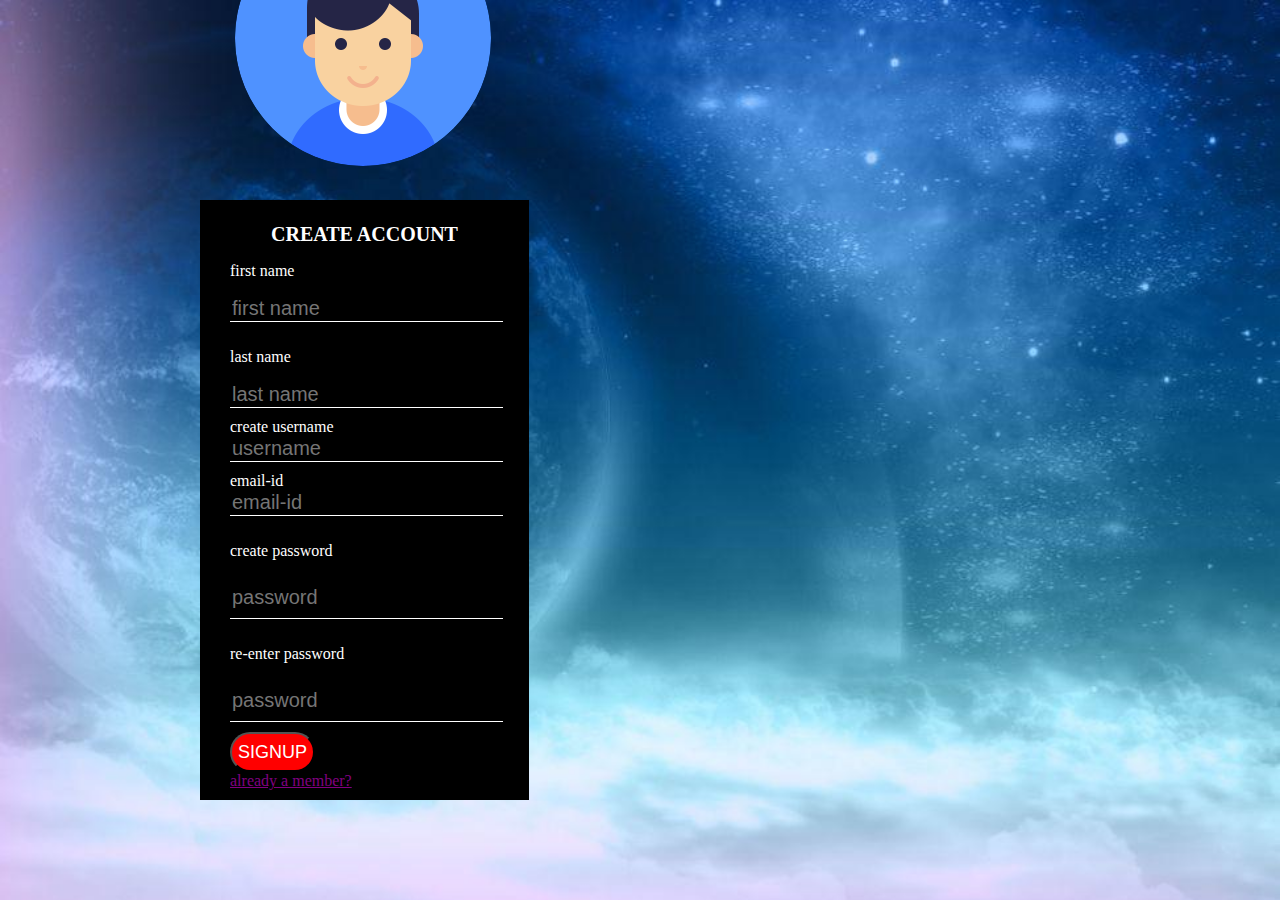
==== html/signup.html @ 227a0d91 "Add files via upload" ====
<!DOCTYPE html>
<html>
<head>
  <link rel="stylesheet" href="../css/style.css">
 <title>SIGN UP FORM</title>



</head>
<body >
<div class="signupbox">
  <img src="../image/img5.png" class="avatar">
  <h1> CREATE ACCOUNT </h1>
  <form class="login_form" action="index.html"
   method="post" name="form"
   onsubmit="return validated()">

<p>first name</p>
<input type="text" placeholder="first name" name="firstname">
<div id="first_error">fill the first name</div>

<p>last name</p>
<input type="text" placeholder="last name" name="lastname">
<div id="last_error">fill the last name</div>

<div class="font1">create username</div>
<input type="text" placeholder="username" name="username">
<div id="user_error"> please fill username</div>


<div class="font2">email-id</div>
<input type="text" placeholder="email-id" name="email">
<div id="email_error">please fill email</div>

<p> create password</p>
<input type="password" placeholder="password" name="password">
<div id="pass_error">please fill your password</div>
<br>

<p> re-enter password</p>
<input type="password" placeholder="password" name="repassword">
<div id="repass_error"> both password are not same </div>
<br>
<button type="submit">SIGNUP</button>
<br>
<a href="index.html">already a member?</a>
<br>

  </form>
</div>
<script src="../js/script.js">
</script>
</body>
</html>
---- css/style.css ----
body{
margin: 0;
border: 0;
background: url(../image/img4.jpg);
background-size: cover;

}
.loginbox
{
  width=320px;
  height=420px;
  background-color: #000;
  color: #fff;
  top=40%;
  left=50%;
margin: 200px;
padding: 70px 30px;
    position: absolute;
  box-sizing: border-box;


}
.avatar
{
  width=100px;
  heigth=100px;
  border-radius: 50%;
  position: absolute;
  top: -40%;
  left: calc(50% - 80px);
  margin: -100px;
  padding: 50px;
}
h1
{

 text-align: center;
 font-size: 20px;
}
.loginbox p{
    margin: 0;
    padding: 0;
    font-style: bold;
}
.loginbox input{
  width: 100%;
  margin-bottom: 20px;
}
.loginbox input[type="text"] ,input[type="password"]
{
  border: none;
  border-bottom: 1px solid #fff;
  background: transparent;
  outline: none;
  height: 40px;
  color: #fff;
  font-size: 20px;
}
.loginbox button{
border: none;
outline: none;
height: 40px;
background-color: red;
color: #fff;
font-size: 18px;
border-radius: 20px;
}

.loginbox button:hover{
  cursor: pointer;
  color: black;
  background-color: yellow;
}
.loginbox a{
color: purple;

}
.loginbox a:hover{
color:yellow;

}
.signupbox
{
  width=320px;
  height=420px;
  background-color: #000;
  color: #fff;
  top=40%;
  left=50%;
margin: 200px;
padding: 10px 30px;
    position: absolute;
  box-sizing: border-box;
}
.signupbox p{
margin=0;
border=0;
font-style: bold;

}
.signupbox input{
  width: 100%;
  margin-bottom: 10px;
}
.signupbox input[type="text"],input[type="password"]
{
  border: none;
  border-bottom: 1px solid #fff;
  background: transparent;
  outline: none;
  height 40px;
  color: #fff;
  font-size: 20px;
}
.signupbox button{
  height: 40px;
  background-color: red;
  color: #fff;
border-radius: 20px;
font-size: 18px;


}
.signupbox button:hover{
  cursor: pointer;
  color: black;
  background-color: yellow;
}
.signupbox a{
  color: purple;
}
.signupbox a:hover{
  color: yellow;
}


.login_form #first_error,
.login_form #last_error,
.login_form #user_error,
.login_form #email_error,
.login_form #pass_error,
.login_form #repass_error,
.login_form #u_error,
.login_form #p_error
{
  margin-top: 5px;
  width: 345px;
  font-size: 18px;
  color: red;
  background: rgba(255, 0, 0, 0.5);
  text-align: center;
  padding: 5px 8px;
  border-radius: 3px;
  border: 1px solid #EF9A9A;
  display: none;
}
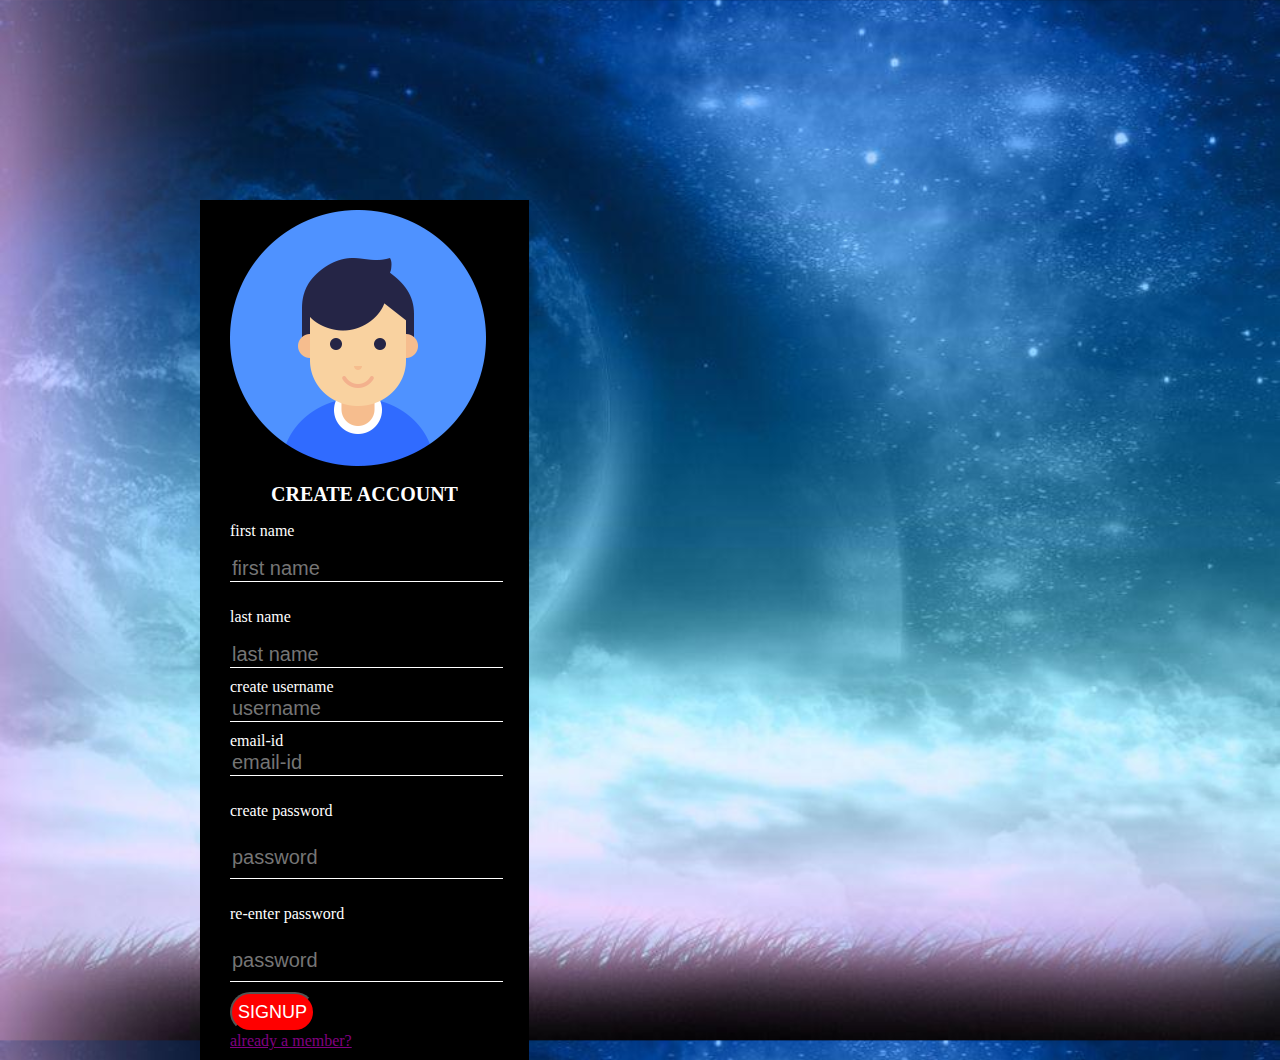
==== commit 9ddde9f0: "Update signup.html" ====
--- a/html/signup.html
+++ b/html/signup.html
@@ -9,7 +9,7 @@
 </head>
 <body >
 <div class="signupbox">
-  <img src="../image/img5.png" class="avatar">
+  <img src="../image/img5.png" class="avatar1">
   <h1> CREATE ACCOUNT </h1>
   <form class="login_form" action="index.html"
    method="post" name="form"
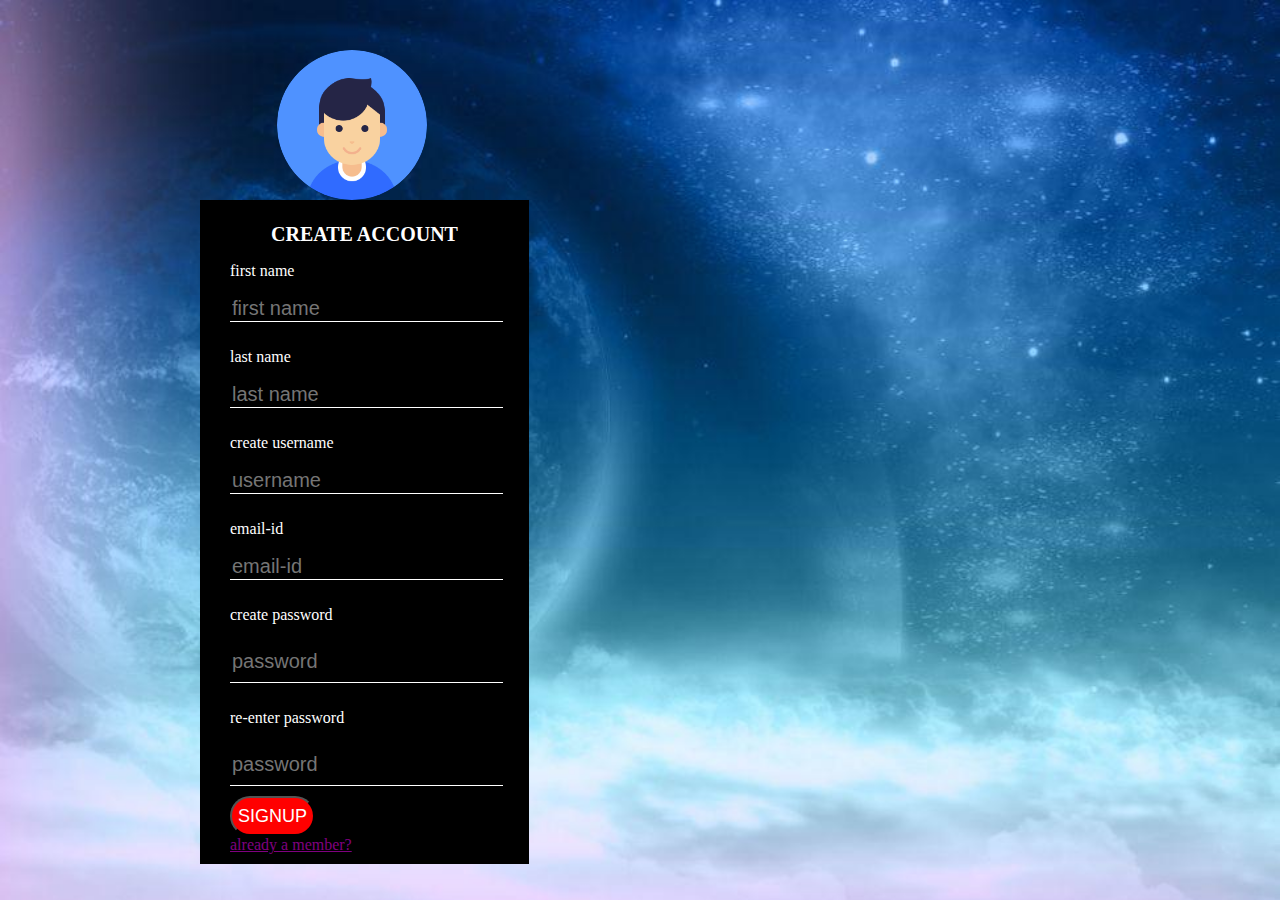
==== commit 18cdfa11: "Update signup.html" ====
--- a/html/signup.html
+++ b/html/signup.html
@@ -23,12 +23,12 @@
 <input type="text" placeholder="last name" name="lastname">
 <div id="last_error">fill the last name</div>
 
-<div class="font1">create username</div>
+<p>create username</p>
 <input type="text" placeholder="username" name="username">
 <div id="user_error"> please fill username</div>
 
 
-<div class="font2">email-id</div>
+<p>email-id</p>
 <input type="text" placeholder="email-id" name="email">
 <div id="email_error">please fill email</div>
 
--- a/css/style.css
+++ b/css/style.css
@@ -22,14 +22,23 @@
 }
 .avatar
 {
-  width=100px;
-  heigth=100px;
-  border-radius: 50%;
+  border-radius: 100%;
   position: absolute;
-  top: -40%;
-  left: calc(50% - 80px);
+  top: -10%;
+  left: calc(78% - 80px);
   margin: -100px;
-  padding: 50px;
+  padding: 10px;
+}
+.avatar1
+{
+  height: 150PX;
+  width: 150px;
+  border-radius: 100%;
+  position: absolute;
+  top: -18%;
+  left: calc(63% - 100px);
+  margin: -40px;
+  padding: 10px;
 }
 h1
 {
